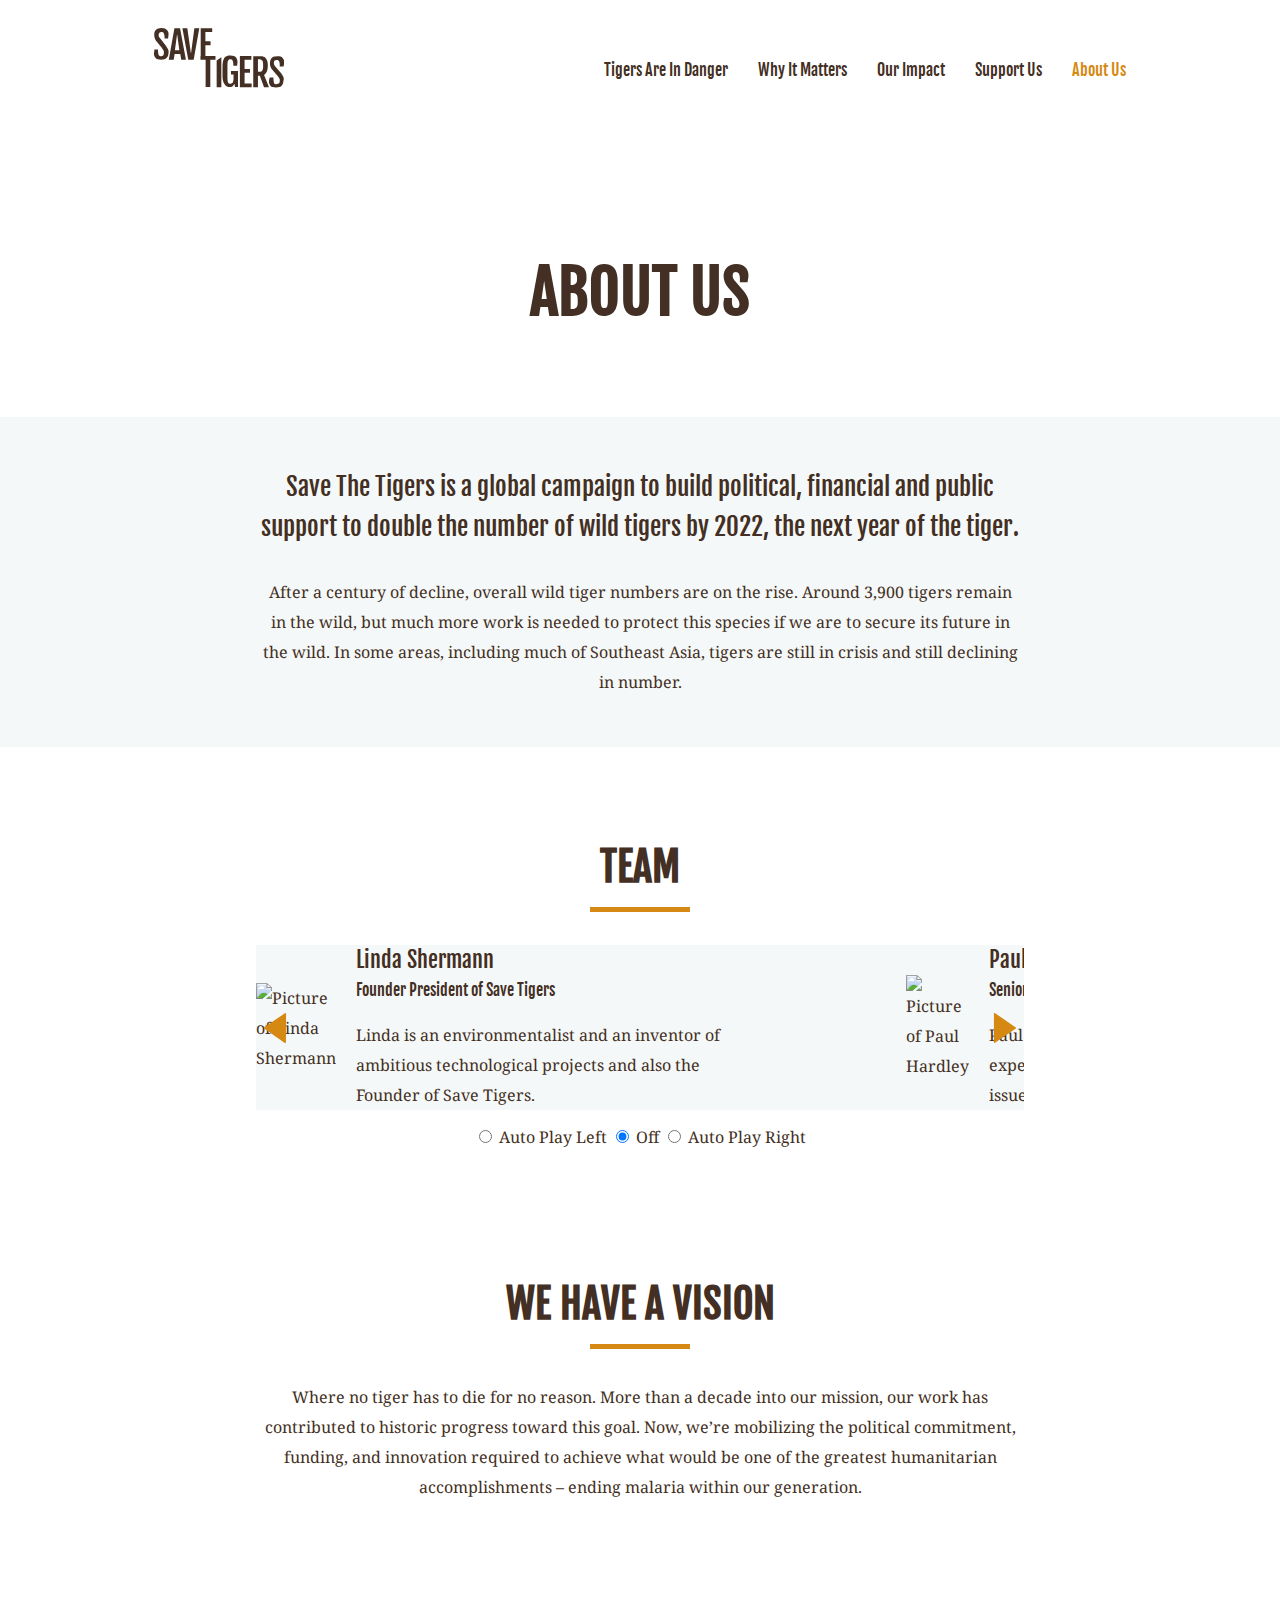
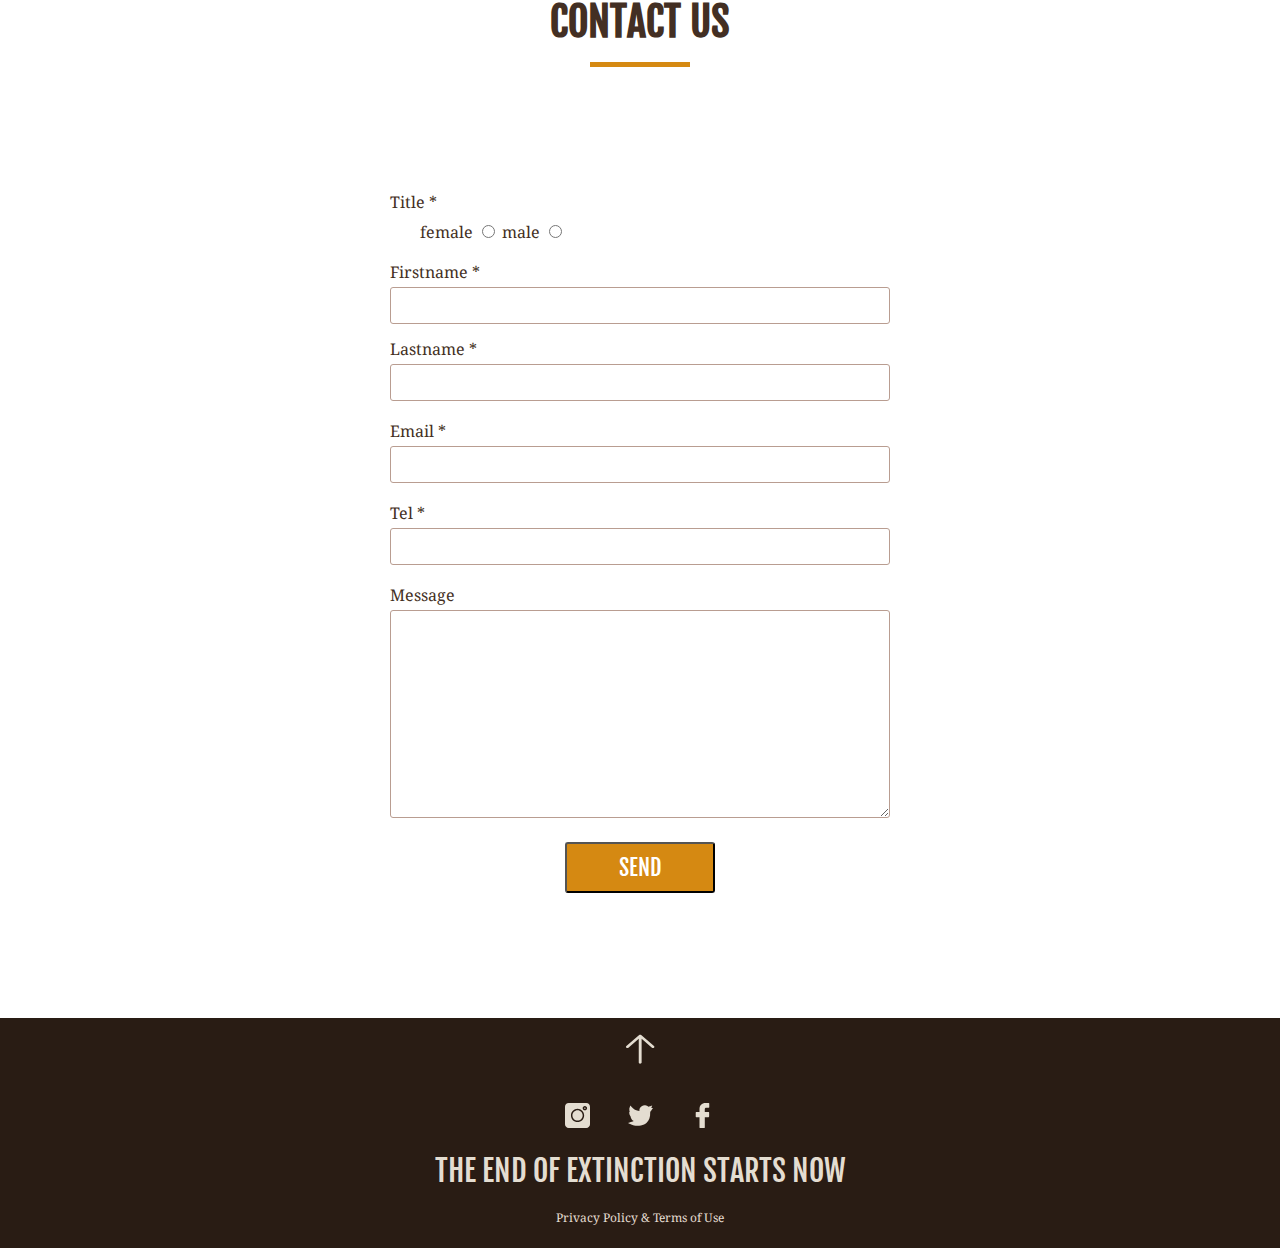
==== about_us.html @ 1b402d07 "first commit" ====
<!DOCTYPE html>
<html lang="en">
<head>
    <meta charset="UTF-8">
    <meta name="viewport" content="width=device-width, initial-scale=1.0">
    <meta http-equiv="X-UA-Compatible" content="ie=edge">
    <title>Save The Tigers - About Us</title>
    <link rel="stylesheet" href="CSS/style.css">
    <link href="https://fonts.googleapis.com/css?family=Noto+Serif&display=swap" rel="stylesheet">
</head>
<body>
    <header>
        <div class="header-sticky">
            <nav class="flexbox_webnav wrapper navbar">
                <div class="nav_flexbox">
                    <a href="index.html">
                        <svg class="logo logo_header" version="1.1" id="Layer_a" xmlns="http://www.w3.org/2000/svg" x="0" y="0" viewBox="0 0 55.4 25.5" xml:space="preserve"><style>.st0{fill:#422f22}</style><path class="st0" d="M5.9 8.9c-.2-.5-.6-1-1-1.6L2.6 4.4l-.3-.3c0-.2-.1-.3-.2-.4 0-.1-.1-.3-.1-.4v-.5c0-.4.1-.6.3-.8s.5-.3.9-.3c.5 0 .8.2 1 .6.2.4.3.9.3 1.6v.6H6c0-.4.1-.6.1-.9 0-.2.1-.5.1-.8 0-.3 0-.7-.1-1-.2-.3-.3-.6-.6-.9C5.3.6 5 .4 4.6.2 4.2.1 3.7 0 3.1 0c-.5 0-.9.1-1.3.2S1.1.6.8.8c-.3.3-.5.6-.6 1-.1.4-.1.8-.1 1.2 0 .6.1 1.1.3 1.6.2.5.5 1 .9 1.4l2.1 2.5c.1.3.3.5.4.7.1.2.2.3.3.5s.1.3.1.5v.6c0 .4-.1.7-.3.9s-.5.3-.9.3c-.2 0-.5 0-.6-.1-.2-.1-.3-.2-.4-.4-.1-.2-.2-.4-.2-.7 0-.3-.1-.6-.1-1v-.6H.2c-.1.3-.1.5-.1.8-.1.2-.1.5-.1.8 0 .4 0 .7.1 1 .1.3.3.6.5.9.2.3.6.5 1 .6s.9.2 1.5.2c.5 0 .9-.1 1.3-.2s.7-.3 1-.6c.3-.3.5-.6.6-1 .1-.4.2-.8.2-1.3.1-.5 0-1-.3-1.5zM8.7.1L6.3 13.5h2.1l.4-2.4h2.4l.4 2.4h2L11.1.1H8.7zm.2 9.4l.9-6.6h.1l.9 6.6H8.9zM15.8 10.7h-.1L14.2.1h-2.1l2.5 13.4h2.3L19.3.1h-2.1zM24.9 11.9h-3V7.3h2.2V5.7h-2.2v-4h2.9V.1h-4.9v11.8h-.1v1.6H22v11.7h2V13.5h2.2v-1.6h-1.3zM26.7 25.3h2V12.5l-2 1.4zM32.9 19.8h1v1.7c0 .3 0 .6-.1.9 0 .3-.1.5-.2.7-.1.2-.2.4-.4.5-.2.1-.4.2-.6.2-.2 0-.4 0-.6-.1-.2-.1-.3-.2-.4-.4-.1-.2-.2-.4-.2-.7 0-.3-.1-.6-.1-1v-6c0-.4 0-.8.1-1.1 0-.3.1-.5.2-.7.1-.2.2-.3.4-.4.2-.1.3-.1.6-.1.8 0 1.2.7 1.2 2.2v.6h1.6c.1-.3.1-.6.1-.8 0-.2.1-.5.1-.8 0-.4-.1-.8-.2-1.1s-.3-.6-.5-.9c-.2-.3-.5-.5-.9-.6-.4-.1-.8-.2-1.4-.2h-.7c-.3 0-.5.1-.8.2-.3.1-.5.2-.7.4-.2.2-.4.5-.6.8-.2.3-.3.7-.4 1.2s-.2 1.1-.2 1.7v4.7c0 .7.1 1.2.2 1.7s.2.9.4 1.2c.2.3.4.6.6.8.2.2.4.4.7.5.2.1.4.2.6.2.2 0 .4.1.5.1.5 0 .8-.1 1.2-.3.3-.2.6-.6.9-1.1l.2 1.3h1.3v-6.8h-3v1.5zM38.6 19.1h2.3v-1.6h-2.3v-4h2.9v-1.6h-4.9v13.4h5v-1.6h-3zM48.1 18.5c.3-.6.4-1.5.4-2.5v-.3c0-.6-.1-1.1-.2-1.5-.1-.4-.3-.8-.5-1.1-.2-.3-.5-.5-.7-.7-.3-.2-.6-.3-.9-.4H42.3v13.3h2v-5h.8l1.8 5H49L46.9 20c.5-.4.9-.8 1.2-1.5zm-1.6-2.1c0 .4 0 .8-.1 1.1-.1.3-.2.5-.3.7-.2.2-.3.3-.6.4-.2.1-.5.1-.9.1h-.3v-5.4h.3c.4 0 .7 0 .9.1.2.1.4.2.6.4.1.2.3.4.3.6s.1.5.1.9v1.1zM55.1 20.8c-.2-.5-.6-1-1-1.6l-2.4-2.8c-.1-.1-.2-.3-.3-.4-.1-.1-.1-.2-.2-.4-.1-.1-.1-.3-.1-.4v-.5c0-.4.1-.6.3-.8s.5-.3.9-.3c.5 0 .8.2 1 .6.2.4.3.9.3 1.6v.6h1.6c.1-.3.1-.6.2-.8 0-.2.1-.5.1-.8 0-.3 0-.7-.1-1-.1-.3-.3-.6-.5-.9-.2-.3-.5-.5-.9-.7-.4-.2-.9-.2-1.5-.2-.5 0-.9.1-1.3.2s-.7.4-1 .6c-.3.3-.5.6-.6 1-.1.4-.2.8-.2 1.2 0 .6.1 1.1.3 1.6.2.5.5 1 .9 1.4l2.1 2.5c.2.2.3.4.5.6.1.2.2.4.3.5s.1.3.1.5v.6c0 .4-.1.7-.3.9s-.7.4-1.1.4c-.2 0-.5 0-.6-.1-.2-.1-.3-.2-.4-.4-.1-.3-.2-.5-.2-.8 0-.3-.1-.6-.1-1v-.6h-1.6c-.1.3-.1.5-.2.8 0 .2-.1.5-.1.8 0 .4 0 .7.1 1 .1.3.3.6.5.9.2.3.6.5 1 .6s.9.2 1.5.2c.5 0 .9-.1 1.3-.2s.7-.3 1-.6c.3-.3.5-.6.6-1 .1-.4.2-.8.2-1.3.2-.4.1-1-.1-1.5z"/></svg>
                    </a>
                    
                    <div>
                        <a href="#" class="burger">
                            <svg class="burger_icon" version="1.1" id="Layer_b" xmlns="http://www.w3.org/2000/svg" x="0" y="0" viewBox="0 0 89.1 53.1" xml:space="preserve"><style>.st0{fill:#422f22}</style><path class="st0" d="M84.1 10H24c-2.8 0-5-2.2-5-5s2.2-5 5-5h60.1c2.8 0 5 2.2 5 5s-2.3 5-5 5zM84.1 53.1H43.2c-2.8 0-5-2.2-5-5s2.2-5 5-5h40.9c2.8 0 5 2.2 5 5s-2.3 5-5 5zM84.1 31.4H5c-2.8 0-5-2.2-5-5s2.2-5 5-5h79.1c2.8 0 5 2.2 5 5s-2.3 5-5 5z"/></svg>
                            <svg class="close_icon" height="512" viewBox="0 0 413.348 413.348" width="512" xmlns="http://www.w3.org/2000/svg"><path d="M413.348 24.354L388.994 0l-182.32 182.32L24.354 0 0 24.354l182.32 182.32L0 388.994l24.354 24.354 182.32-182.32 182.32 182.32 24.354-24.354-182.32-182.32z"/></svg>
                        </a>
                        <ol class="nav_points">
                            <li>
                                <a href="index.html">Tigers Are In Danger</a>
                            </li>
                            <li>
                                <a href="why_it_matters.html">Why It Matters</a>
                            </li>
                            <li>
                                <a href="our_impact.html">Our Impact</a>
                            </li>
                            <li>
                                <a href="#">Support Us</a>
                            </li>
                            <li>
                                <a href="about_us.html">About Us</a>
                            </li>
                        </ol>
                    </div>
                </div>

                <ul class="nav mainnav">
                    <li>
                        <a href="index.html">Tigers Are In Danger</a>
                    </li>
                    <li>
                        <a href="why_it_matters.html">Why It Matters</a>
                    </li>
                    <li>
                        <a href="our_impact.html">Our Impact</a>
                    </li>
                    <li>
                        <a href="#">Support Us</a>
                    </li>
                    <li>
                        <a href="about_us.html" class="current_site">About Us</a>
                    </li>
                </ul>
            </nav>
        </div>

        <div class="content"></div>
    </header>

    <main>
        <h1 class="h1_about_us">About Us</h1>
        <div class="text_highlight_background">
            <p class="wrapper text_center_width text_highlight">Save The Tigers is a global campaign to build political, financial and public support to double the number of wild tigers by 2022, the next year of the tiger.</p>
            <p class="wrapper text_center_width">After a century of decline, overall wild tiger numbers are on the rise. Around 3,900 tigers remain in the wild, but much more work is needed to protect this species if we are to secure its future in the wild. In some areas, including much of Southeast Asia, tigers are still in crisis and still declining in number.</p>
        </div>

        <h2 class="line_h2">Team</h2>

        <div class="slide_box">
            <svg class="prev j-prev" xmlns="http://www.w3.org/2000/svg" viewBox="0 0 42 42"><path d="M5.4 20.9c0 .3.1.6.4.8l28.9 20.2c.2.1.4.2.6.2s.3 0 .5-.1c.3-.2.5-.5.5-.9l.2-40c0-.4-.2-.7-.5-.9-.4-.2-.8-.1-1.1.1L5.8 20.1c-.2.2-.4.5-.4.8z" fill="#d58912"/></svg>
            <ul class="slide_list j-slide_list">
                <li class="li_flexbox page">
                    <img src="bilder/about_us/linda_shermann.jpeg" alt="Picture of Linda Shermann">
                    <div class="team_text">
                        <div class="team_name">Linda Shermann</div>
                        <div class="team_name_functions">Founder President of Save Tigers</div>
                        <p class="p_slider">Linda is an environmentalist and an inventor of ambitious technological projects and also the Founder of Save Tigers.
                        </p>
                    </div>
                </li>
                <li class="li_flexbox page">
                    <img src="bilder/about_us/paul_hardley.jpeg" alt="Picture of Paul Hardley">
                    <div class="team_text">
                        <div class="team_name">Paul Hardley</div>
                        <div class="team_name_functions">Senior Director of Forest and Climate</div>
                        <p class="p_slider">Paul Hardly has more than 15 years of experience working in environmental policy issues, particularly focusing on forests.
                        </p>
                    </div>
                </li>
                <li class="li_flexbox page">
                    <img src="bilder/about_us/julia_smith.jpeg" alt="Picture of Julia Smith">
                    <div class="team_text">
                        <div class="team_name">Julia Smith</div>
                        <div class="team_name_functions">Public Relation</div>
                        <p class="p_slider">Julia Smith is at the heart of Save Tigers public relations, which she manages with brio and elegance to form our ideas. 
                        </p>
                    </div>
                </li>
                <li class="li_flexbox page">
                    <img src="bilder/about_us/michael_dyson.jpeg" alt="Picture of Michael Dyson">
                    <div class="team_text">
                        <div class="team_name">Michael Dyson</div>
                        <div class="team_name_functions">Director, Climate, Communities and Wildlife</div>
                        <p class="p_slider">Michael Dyson is researching how wildlife and rural communities are being affected by changes in weather and climate.
                        </p>
                    </div>
                </li>
                <li class="li_flexbox page">
                    <img src="bilder/about_us/sarah_bleaker.jpeg" alt="Picture of Sarah Bleaker">
                    <div class="team_text">
                        <div class="team_name">Sarah Bleaker</div>
                        <div class="team_name_functions">Director, Wildlife Conservation</div>
                        <p class="p_slider">Sarah Bleaker researches and develops sensor based systems to detect poachers in protected areas to stop wildlife crime.
                        </p>
                    </div>
                </li>
                <li class="li_flexbox page">
                    <img src="bilder/about_us/lee_wilson.jpeg" alt="Picture of Lee Wilson">
                    <div class="team_text">
                        <div class="team_name">Lee Wilson</div>
                        <div class="team_name_functions">Lead Wildlife Scientist</div>
                        <p class="p_slider">As lead wildlife scientist, Lee Wilson investigates the ecological and economic issues that impact wildlife conservation.
                        </p>
                    </div>
                </li>
                <li class="li_flexbox page">
                    <img src="bilder/about_us/josh_mckindley.jpeg" alt="Picture of Josh McKindley">
                    <div class="team_text">
                        <div class="team_name">Josh McKindley</div>
                        <div class="team_name_functions">Director, U.S. Climate Campaigns</div>
                        <p class="p_slider">To build a broader base of support for climate action in the United States, Josh executes national climate campaigns.
                        </p>
                    </div>
                </li>
            </ul>
            <svg class="next j-next" xmlns="http://www.w3.org/2000/svg" viewBox="0 0 42 42"><path d="M36.1 20.2L7.1.2C6.8 0 6.4-.1 6 .1c-.3.2-.5.5-.5.9v40c0 .4.2.7.5.9.2.1.3.1.5.1s.4-.1.6-.2l29-20c.3-.2.4-.5.4-.8s-.2-.6-.4-.8z" fill="#d58912"/></svg>
        </div>

        <div class="radios">
            <input type="radio" id="autoplay_left" name="auto" class="j-autoplay-left" value="left">
            <label for="autoplay_left">Auto Play Left</label>
            <input type="radio" id="autoplay_off" class="j-autoplay-off" name="auto" checked>
            <label for="autoplay_off">Off</label>
            <input type="radio" id="autoplay_right" class="j-autoplay-right" name="auto" value="right">
            <label for="autoplay_right">Auto Play Right</label>
        </div> 

        <div class="section-margin">
            <h2 class="line_h2">We have a vision</h2>
            <p class="wrapper text_center_width">Where no tiger has to die for no reason. More than a decade into our mission, our work has contributed to historic progress toward this goal. Now, we’re mobilizing the political commitment, funding, and innovation required to achieve what would be one of the greatest humanitarian accomplishments – ending malaria within our generation.</p>
        </div>

        <h2 class="line_h2">Contact Us</h2>

        <form action="success_msg.html" class="jForm contact-form-flexbox section-margin section-margin-bottom" novalidate>  
                <div>
                    <p class="p_title">Title *</p>
                    <div class="title-wrapper" id="title-div">
                        <label for="female">female</label>
                        <input type="radio" name="title" id="female" value="f" class="radio-btn">

                        <label for="male">male</label>
                        <input type="radio" name="title" id="male" value="m" class="radio-btn">
                        <div class="title_div error-message-title"></div>
                    </div>
                </div>


                <div class="name-flexbox">
                    <div class="item-flexbox" id="firstname-div">
                        <label for="first_name">Firstname *</label>
                        <input type="text" name="first_name" id="first_name" value="" class="text_input">
                        <div class="firstname_div error-message-title"></div>
                    </div>

                    <div class="item-flexbox" id="lastname-div">
                        <label for="last_name">Lastname *</label>
                        <input type="text" name="last_name" id="last_name" value="" class="text_input">
                        <div class="lastname_div error-message-title"></div>
                    </div>
                </div>

                <div class="item-flexbox" id="email-div">
                    <label for="email">Email *</label>
                    <input type="email" name="email" id="email" value="" class="text_input">
                    <div class="email_empty_div error-message-title"></div>
                    <div class="email_valid_div error-message-title"></div>
                </div>

                <div class="item-flexbox" id="tel-div">
                    <label for="tel">Tel *</label>
                    <input type="tel" name="tel" id="tel" value="" class="text_input">
                    <div class="tel_empty_div error-message-title"></div>
                    <div class="tel_valid_div error-message-title"></div>
                </div>

                <div class="message-flexbox">
                    <label for="message">Message</label>
                    <textarea name="message" id="message" cols="30" rows="10"></textarea>
                </div>

                <div class="btn-flex">
                    <button class="btn_submit" type="submit">Send</button>
                </div>
        </form>
    

    </main>
    
    <footer>
        <a class="back_to_top_flex">
            <svg class="top_top_btn" version="1.1" id="Layer_c" xmlns="http://www.w3.org/2000/svg" x="0" y="0" viewBox="0 0 169 169" xml:space="preserve"><style>.st0{fill:#fff}</style><path class="st0" d="M131.8 77.5c1.9 1.6 1.9 4.2 0 5.8s-5 1.6-6.9 0L90 53.6v79.9c-.2 2.3-2.6 4.1-5.3 4-2.4.1-4.4-1.6-4.4-3.6V53.6L45.4 83.4c-1.9 1.6-5 1.6-6.9 0-1.9-1.6-1.9-4.2-.1-5.8l.1-.1 43.2-36.8c1.9-1.6 4.9-1.6 6.8 0l43.3 36.8z" id="left-arrow"/></svg>
        </a>
        <div class="footer_content_width">
            <div class="footer_icons_flex">
                <ul class="icons_flex">
                    <li>
                        <a href="index.html">
                            <svg version="1.1" id="Layer_d" xmlns="http://www.w3.org/2000/svg" x="0" y="0" viewBox="0 0 512 512" xml:space="preserve"><style>.st0{fill:#e4ddd1}</style><path class="st0" d="M437 0H75C33.6 0 0 33.6 0 75v362c0 41.4 33.6 75 75 75h362c41.4 0 75-33.6 75-75V75c0-41.4-33.6-75-75-75zM257 390c-74.4 0-135-60.6-135-135s60.6-135 135-135 135 60.6 135 135-60.6 135-135 135zm150-240c-24.8 0-45-20.2-45-45s20.2-45 45-45 45 20.2 45 45-20.2 45-45 45z"/><path class="st0" d="M407 90c-8.3 0-15 6.7-15 15s6.7 15 15 15 15-6.7 15-15-6.7-15-15-15zM257 150c-57.9 0-105 47.1-105 105s47.1 105 105 105 105-47.1 105-105-47.1-105-105-105z"/></svg>
                        </a>
                    </li>
                    <li>
                        <a href="index.html">
                            <svg xmlns="http://www.w3.org/2000/svg" viewBox="0 0 512 512"><path class="st0" d="M191 466c-22.1 0-44.9-1.8-67.9-5.4-40.4-6.3-81.3-27.5-92.8-33.8L0 410.3l32.8-10.8c35.9-11.8 57.7-19.1 84.8-30.6-27.1-13.1-47.9-36.7-58-67.2L52 278.5l6.3 1c-5.9-6-10.6-12.1-14.3-17.6-12.9-19.6-19.8-43.6-18.3-64.2l1.4-20.2 12.1 4.7c-5.1-9.7-8.8-20-11-30.8C23 125 27.4 97 40.7 72.5l10.6-19.4 14.1 17c44.7 53.6 101.2 85.5 168.4 94.8-2.7-18.9-.7-37.1 6.1-53.5 7.9-19 22-35.2 40.7-46.7 20.8-12.8 46-19 71-17.4 26.5 1.6 50.6 11.6 69.7 28.7 9.3-2.4 16.2-5 25.5-8.5 5.6-2.1 11.9-4.5 19.9-7.2l29.2-10.1-19.1 54.5 3.9-.3L512 103l-18.5 25.2c-1.1 1.4-1.3 1.9-1.7 2.4-1.5 2.2-3.3 5-28.7 38.9-6.3 8.5-9.5 19.5-8.9 31.1 2.2 44-3.1 83.7-16 118.2-12.2 32.6-31.1 60.6-56.2 83.2-31 27.9-70.6 47.1-117.6 56.8-23 4.8-47.8 7.2-73.4 7.2z" fill="#e4ddd1"/></svg>
                        </a>
                    </li>
                    <li>
                        <a href="index.html">
                            <svg xmlns="http://www.w3.org/2000/svg" viewBox="0 0 96.1 96.1"><path class="st0" d="M72.1 0H59.6c-14 0-23.1 9.3-23.1 23.7v10.9H24c-1.1 0-2 .9-2 2v15.8c0 1.1.9 2 2 2h12.5v39.9c0 1.1.9 2 2 2h16.4c1.1 0 2-.9 2-2v-40h14.7c1.1 0 2-.9 2-2V36.5c0-.5-.2-1-.6-1.4s-.9-.6-1.4-.6H56.8v-9.2c0-4.4 1.1-6.7 6.8-6.7H72c1.1 0 2-.9 2-2V2c0-1.1-.8-2-1.9-2z" fill="#e4ddd1"/></svg>
                        </a>
                    </li>
                </ul>
            </div>
            <div class="footer_text">
                <p class="footer_quote">The End of Extinction starts now</p>
                <a href="#">Privacy Policy & Terms of Use</a>
            </div>
        </div>
    </footer>

    <script src="js/main_about.js"></script>

</body>
</html>
---- CSS/style.css ----
@font-face {
    font-family: 'Fjalla';
    src: url('../Fonts/fjallaone-regular-webfont.woff2') format('woff2'),
        url('../Fonts/fjallaone-regular-webfont.woff') format('woff');
    font-style: normal;
    font-weight: 400;
}
/* -----------BASICS-----------  */

* {box-sizing: border-box;}

body, p {
    font-family: 'Noto Serif', serif;
    font-size: 16px;
    line-height: 30px;
    color: #432F23;
    margin: 0;
}

h1, h2, h3 {
    font-family: "Fjalla", sans-serif;
    text-transform: uppercase
}

h1 {
    font-size: 45px;
}

h2 {
    font-size: 25px;
    text-align: center;
    margin-top: 50px;
    line-height: 40px;
}

h2.line_h2::after {
    margin: 20px auto 20px auto;
    width: 100px;
    border-bottom: 5px solid #D58912;
    content: '';
    display: block;
}

h3 {
    font-size: 20px;
    text-align: center;
    margin-top: 35px;
}

.wrapper {
    max-width: 76%;
    margin: 0 auto;
}

.img_width {
    width: 100vw;
    height: auto;
}

.img_ipad {
    display: none;
}

.img_web {
    display: none;
}

.img_ipad_web {
    display:none;
}

.section-margin {
    margin-top: 40px;
}

.section-margin-bottom {
    margin-bottom: 40px;
}

.section-margin-bottom-home {
    margin-bottom: 40px;
}

.section-margin-success-msg {
    margin-top: 80px;
    margin-bottom: 80px;
}

ol li {
    list-style: none;
}


/* ---------------------------------NAVIGATION--------------------------------- */

.burger_icon {
    width: 50px;
    height: 50px;
    margin: 0;
}

.burger_icon path {
    fill: #432F23;
}

.close_icon {
    width: 50px;
    height: 50px;
    margin: 0;
    display: none;
}

.logo {
    width: 90px;
}

.logo_header path{
    fill: #432F23;
}

.nav_flexbox {
    display: flex;
    padding: 20px 0px;
    justify-content: space-between;
    align-items: center; 
    margin: 0 auto;
}

ul.nav {
    display: none;
}

/* ---------click nav-----------  */

.nav_points {
        position: absolute;
        right: 0;
        text-align: right;
        margin: 0;
        padding: 0;
        padding-right: 50px;
        top: 90px;
        width: 100%;
        display: inherit;
        background-color: white;
        max-height: 0;
        overflow: hidden;
        transition: max-height .5s ease-in-out;
        z-index: 100;
    }

.nav_points li {
    margin: 0;
}

.nav_points--open {
    max-height: 500px;

}

.nav_points a {
    display: inline-block;       
    text-align: right;
    font-family: "Fjalla", sans-serif;
    text-decoration: none;
    color: #432F23;
    font-size: 25px;
    padding: 10px 5px;
}

/* ---------sticky nav-----------  */

.header-sticky {
    background-color: #ffffff;
}

  /* Page content */
.content {
    padding: 3px;
}

/* wird mit JS beim scrollen hinzugefügt */
.sticky {
    position: fixed;
    right: 0;
    left: 0;
    top: 0;
    width: 100%;
}

.sticky + .content {
    padding-top: 100px;
}

/* ---------------------------------FOOTER--------------------------------- */


/* -----------backtotop btn----------- */

.top_top_btn {
    width: 50px;
}

.top_top_btn path:hover{
    fill:#D58912;
    cursor: pointer;
}

/* -----------Text----------- */

footer {
    background-color: #291C14;
    padding-top: 5px;
    padding-bottom: 15px;
}

footer div.footer_content_width {
    margin: 0 auto;
    width: 80%;
}

.footer_text {
    display: flex;
    flex-direction: column;
    margin-bottom: 0px;
}

.footer_text a {
    font-size: 12px;
    text-decoration: none;
    color: #e4ddd1;
    text-align: center;
    margin-top: 15px;
}

.footer_text a:hover {
    color: #D58912;
}

.footer_quote {
    font-family: "Fjalla", sans-serif;
    font-size: 25px;
    line-height: 35px;
    text-transform: uppercase;
    text-align: center;
    color: #e4ddd1;
}

.back_to_top_flex {
    display: flex;
    justify-content: center;
}

/* -----------Icons----------- */

.footer_icons_flex {
    display: flex;
    flex-direction: column;
    justify-content: center;
    align-items: center;
}

ul.icons_flex {
    display: flex;
    justify-content: space-between;
    width: 150px;
    padding: 0;
    margin-top: 30px;
}

.icons_flex li {
    list-style: none;
}

.icons_flex li a svg {
    width: 25px;
}

.icons_flex li a svg:hover .st0 {
    fill:#D58912;
}


/* ---------------------------------HOME SITE--------------------------------- */


.position_header_img {
    position: relative;
}

.position_header_h1 {
    position: absolute;
    top: 60px;
    left: 50px;
    max-width: 115px;
    line-height: 0px;
    color: #ffffff;
}

.home_h1_the {
    font-size: 20px;
    line-height: 80px;
}

.wrapper_climate_change {
    margin-top: 40px;
    margin-bottom: 40px;
}

.save_tigers_highlight {
    font-family: "Fjalla", sans-serif;
    font-size: 20px;
    text-transform: uppercase;
}

.p_margin_top {
    margin-top: 30px;
}

.global_status_text {
    background-color: #D58912;
    color: #ffffff;
    font-family: "Fjalla", sans-serif;
    padding: 30px 20px;
    max-width: 80%;
    margin: 0 auto;
}

.global_status_text h2 {
    margin: 0;
    line-height: 50px;
}

.statistic_nr_flex {
    display: flex;
    flex-direction: column;
    align-items: center;
    margin: 20px auto 20px auto;
}

.statistic_nr {
    font-size: 35px;
    text-align: right;
    width: 100px;
}

.statistic_year {
    font-size: 16px;
    text-align: right;
    width: 100px;
}

.statistic_text {
    color: #ffffff;
    font-family: "Fjalla", sans-serif;
    font-size: 16px;
    text-align: center;
}


.text_highlight_background {
    background-color: #F5F8F8;
    padding-top: 40px;
    padding-bottom: 40px;
}

.text_highlight {
    font-family: "Fjalla", sans-serif;
    font-size: 20px;
    text-align: center;
    margin-bottom: 20px;
    line-height: 35px;
}

/* ---------------------------------WHY IT MATTERS - SITE --------------------------------- */
    
.tiger_charismatic_flex div p.text_highlight {
    margin-top: 40px;
}

.h1_matters {
    text-align: center;
    max-width: 80%;
    line-height: 60px;
    margin: 0 auto;
}

  /* ---------------------------------ABOUT US - SITE--------------------------------- */

.h1_about_us {
    text-align: center;
    margin-top: 50px;
    margin-bottom: 50px;
}

 /* -----------Team----------- */

.prev {
    display: none;
}

.next {
    display: none;
}

.radios {
    display: none;
}

ul.slide_list li {
    list-style: none;
    margin-bottom: 40px;
}

.team_text{
    width: 80%;
}

.page img {
    width: 90%;
}

.team_name {
    font-family: "Fjalla", sans-serif;
    font-size: 22px;
}

.team_name_functions {
    font-family: "Fjalla", sans-serif;
    margin-bottom:15px;
}

/* -----------Contact Form----------- */

form {
    display: flex; 
    align-items: center;
    flex-direction: column;
  }

  p.p_title {
    text-align: left;
}

.title-wrapper {
    padding-left: 30px;
}

input, textarea {
    border: 1px solid #B99D91;
    border-radius: 3px;
    padding: 8px 8px;
    box-sizing: border-box;
  }
  
.btn_submit {
    background-color: #D58912;
    font-family:"Fjalla", sans-serif;
    color: #ffffff;
    font-size: 22px;
    border-radius: 3px;
    padding-top: 10px;
    padding-bottom: 10px;
    margin: 0 auto;
    margin-top: 10px;
    width: 290px;
    text-transform: uppercase;
} 

.item-flexbox {
    display: flex;
    flex-direction: column;
}

.contact-form-flexbox {
    display: flex;
    align-items: center;
}

.contact-form-flexbox div {
    width: 290px;
    margin-bottom: 5px;
}

.contact-form-flexbox div.message-flexbox textarea {
    width:290px;
}

.btn-flex {
    display: flex;
    align-items: center;
    justify-content: flex-end;
}

textarea, input {
    font-family: 'Noto Serif', serif;
    font-size: 14px;
}

/* -----------Error Form----------- */

.error input {
    border: 1px solid #AA2C57;
}

input.email-input {
    border: 1px solid #AA2C57;
}

input.tel-input {
    border: 1px solid #AA2C57;
}

.error select {
    border: #AA2C57 1px solid;
}

.error-message-title {
    color: #AA2C57;
}

.error-message-text {
    color: #AA2C57;
}

.error-message-text-empty {
    display: none;
    color:#AA2C57;
}

/* ---------------------------------SUCCESS MESSAGE - SITE--------------------------------- */

.h1_success_msg {
    text-align: center;
}

.text_center_success {
    text-align: center;
}

/* ---------------------------------WHY IT MATTERS - SITE--------------------------------- */


/* -----------Gallery----------- */

.img_gallery {
    width: auto;
}

article {
    padding: 24px;
    max-width: 80%;
    margin: 0 auto; 
}

.tn_list {
    list-style: none;
    display: flex;
    flex-wrap: wrap;
    justify-content: center;
    width: 100%;
    padding: 0;
    margin: 0;
    box-sizing: border-box;
}

.tn_list > li {
    box-sizing: border-box;
    padding: 0 12px 12px 0;
}

.tn_list > li:first-child {
    padding-left: 0;
}

.tn_list > li:last-child {
    padding-right: 0;
}

.tn_list > li img {
    height: 100px;
}

.overlay__cnt {
    position: fixed;
    width: 100vw;
    height: 100vh;
    top: 0;
    left: 0;
    display: flex;
    background-color: #F5F8F8;
    flex-direction: column;
    justify-content: center;
    align-items: center;
    color: #432F23;
    z-index: 1001;
}

.overlay__close_on_black {
    position: absolute;
    top: 0;
    left: 0;
    width: 100%;
    height: 100%;
    z-index: -1;
}

.overlay__close {
    position: absolute;
    top: 8px;
    right: 8px;
    width: 50px;
    height: 50px;
    line-height: 40px;
    text-align: center;
    cursor: pointer;
    padding-right: 30px;
}


.overlay__stage {
    width: 100%;
    height: calc(100% - 60px);
    box-sizing: border-box;
    display: flex;
    justify-content: center;
    align-items: center;
    pointer-events: none;
}

.overlay__stage img {
    max-width: 90%;
    max-height: 90%;
    box-shadow: 0px 0px 24px rgba(11, 8, 5, 0.75);
    pointer-events: all;
}

.overlay__nav {
    display: flex;
    flex-direction: row;
    height: 40px;
    width: 100%;
    justify-content: center;
}

.overlay__nav .tn_list {
    padding: 0 12px;
    height: 40px;
}

.overlay__nav .tn_list img {
    box-shadow: 0px 0px 2px rgba(11, 8, 5, 0.75);
    height: 40px;
}

.overlay__nav .tn_list img:hover {
    box-shadow: 0px 0px 6px rgba(11, 8, 5, 0.6);
    outline: 1px solid rgb(122, 120, 120);
}

.overlay__nav li.selected img {
    outline: 2px solid #D58912;
}

.overlay__prev, .overlay__next {
    height: 100%;
    display: flex;
    justify-content: center;
    align-items: center;
    text-align: center;
    font-size: 30px;
    cursor: pointer;
}
.overlay__prev:hover, .overlay__next:hover {
    font-weight: bold;
    color: #D58912;
}

/* ---------------------------------OUR IMPACT - SITE--------------------------------- */

.impact_header_h1 {
    display: flex;
    flex-direction: column;
    align-items: center;
}

.under_h1_impact p{
    font-family:"Fjalla", sans-serif;
    font-size: 20px;
    text-align:center;
}

/* -----------Slider----------- */


.impact_prev,
.impact_next {
    display:none;
}

.slide_list.slide_list_impact {
    display: flex;
    flex-direction: column;
    margin: 0 auto;
    padding: 0;
    width: 76%;
}

.div_slider h3 {
    display: block;
}

.slide_box_impact.section-margin-bottom {
    margin-bottom: 50px;
}

@media(min-width: 768px) {

    /* ---------------------------------BASICS--------------------------------- */

    h1 {
        font-size: 50px;
    }

    h2 {
        font-size:35px;
        margin-top: 70px;
    }

    h3 {
        font-size: 22px;
        margin-top: 40px;
    }

    .text_center_width {
        max-width: 550px;
        text-align: center;
    }

    .section-margin {
        margin-top: 70px;
    }
    .section-margin-bottom {
        margin-bottom: 70px;
    }

    .section-margin-bottom-home {
        margin-bottom: 0px;
    }

    .section-margin-success-msg {
        margin-top: 270px;
        margin-bottom: 270px;
    }
    

    /* ---------------------------------NAVIGATION--------------------------------- */

    .content {
        padding: 8px;
    }

    /* -----------click nav----------- */

    .nav_points {
        width: 40%;
        padding-right: 100px;
    }

    /* -----------Footer----------- */

    .footer_content_width {
        /* display: flex; */
        flex-direction: row-reverse;
        align-items: center;
        justify-content: space-around;
    }

    .footer_text {
        margin: 0;
    }

    .footer_quote {
        font-size: 20px;
    }

    /* ---------------------------------HOME --------------------------------- */

    .img_mobile {
        display: none;
    }

    .img_ipad {
        display: block;
    }

    .img_ipad_web {
        display: block;
    }

    .position_header_h1 {
        left: 100px;
    }

    .home_h1_the {
        font-size: 25px;
        line-height: 100px;
    }

    .btn_impact_flex {
        margin-top: 40px;
    }

    .statistic_nr_flex {
        margin: 50px auto 30px auto;
    }

    .statistic_nr {
        font-size: 60px;
        width: 150px;
    }

    .statistic_year {
        font-size: 20px;
        width: 150px;
        margin-top: 15px;
    }

    .global_status_text_img_flex {
        display: flex;
        width: 80%;
        margin: 0 auto;
        align-items: center;
        flex-direction: row-reverse;
        justify-content: center;
    }

    .global_status_text_img_flex img {
        width: 50%;
    }

    .global_status_text_img_flex div.global_status_text {
        height: 60%;
    }

    .global_status_text {
        margin: 0;
    }
    
    .text_highlight {
        font-size: 25px;
        margin-bottom: 25px;
        line-height: 40px;
    }

    .wrapper_climate_change {
        position:relative;
        margin-top: 70px;
        margin-bottom: 70px;
    }

    .text_climate_change {
        position:absolute;
        top:20px;
        left: 0;
        right:0;
        background-color: #ffffff;
        max-width: 620px;
        margin: 0 auto;
        padding: 20px 0px;
        text-align: center;
    }
    
    .text_climate_change p{
        margin: 0 auto;
    }

    .text_climate_change h3{
        margin-top: 0;
    }

    .wrapper_forest {
        position:relative;
    }
    
    .text_forest {
        position:absolute;
        top:0;
        left: 0;
        right:0;
        bottom: 0;
        background-color: #ffffff;
        max-width: 500px;
        margin: 0 auto;
        padding-left: 0px;
        padding-right: 0px;
        text-align: center;
        display: flex;
        flex-direction: column;
        justify-content: center;
    }

     /* ---------------------------------WHY IT MATTERS - SITE --------------------------------- */
    
    .tiger_charismatic_flex div p.text_highlight {
        margin-top: 70px;
    }

    .h1_matters {
        line-height: 60px;
        width: 65%;
        margin-top: 40px;
        text-align: center;
    }

    .matters_header_flexbox {
        display: flex;
        flex-direction: column;
        align-items: center;
    }
   
    /* ---------------------------------ABOUT US - SITE --------------------------------- */

    .h1_about_us {
        margin-top: 80px;
        margin-bottom: 80px;
    }

    /* -----------Slider - Team----------- */


    .p_slider {
        padding-right: 100px;
        min-width: 400px;
        max-width: 500px;   
    }

    .prev {
        display: block;
    }

    .next {
        display: block;
    }

    .radios {
        display: block;
    }

    .li_flexbox {
        display:flex;
        background-color: #F5F8F8; 
    }

    ul.slide_list li {
        margin-bottom: 0px;
    }

    .team_text{
        padding-left: 20px;
        width: 100%;
    }

    .p_slider {
        padding-right: 50px;
    }

    .page img {
        width: 40%;
    }

    /* -----------Slider----------- */

    .radios {
        padding: 12px;
        text-align: center;
    }

    .slide_box {
        overflow: hidden;
        margin: 0 auto;
        position: relative;
        width: 90%;
    }

    ul.slide_list {
        height: 100%;
        overflow: hidden;
        margin: 0;
        padding: 0;
    }
    .prev {
        position: absolute;
        width: 30px;
        height: 30px;
        top: calc(50% - 15px);
        left: 4px;
        z-index: 2; 
    }
    .next {
        position: absolute;
        width: 30px;
        height: 30px;
        top: calc(50% - 15px);
        right: 4px;
        z-index: 2;
    }
    .slide_list {
        position: relative;
        display: flex;
        height: 100%;
        left: 0;
    }
    .slide_list--transition-on {
        transition: left .5s ease-in-out;
    }

    .page {
        float: left;
        flex-grow: 1;
        display: flex;
        justify-content: space-between;
        align-items: center;
    }

    /* -----------Contact Form----------- */

    
    .contact-form-flexbox div {
        width: 500px;
        margin-bottom: 5px;
    }

    .contact-form-flexbox div.message-flexbox textarea {
        width:500px;
    }

    .btn_submit {
        width: 150px;
      }

    /* ---------------------------------OUR IMPACT - SITE --------------------------------- */

    .impact_header_h1 {
        display: flex;
        flex-direction: column;
        align-items: flex-start;
        max-width: 35%;
    }

    .impact_header_h1 h1 {
        line-height: 60px;
        margin-bottom: 20px;
    }

    .under_h1_impact p{
        font-family:"Fjalla", sans-serif;
        font-size: 20px;
        text-align:left;
    }

    .impact_header_img {
        width: 45%;
    }

    .flexbox_header_our_mission {
        display: flex;
        flex-direction: row-reverse;
        align-items: center;
        justify-content: space-between;
        max-width: 80%;
        margin: 0 auto;
        margin-top: 50px;
    }

    .flexbox_header_our_mission img {
        max-width: 55%;
        margin:0;
    }

    .slide_box_impact.section-margin {
        margin-top: 30px;
    }

    .slider_p_impact {
        text-align: center;
    }
    
}



@media(min-width: 1140px) {

     /* ---------------------------------BASICS--------------------------------- */

     h1 {
        font-size: 60px;
    }

    h2 {
        font-size: 40px;
        margin-top: 100px;
    }

    h3 {
        font-size: 30px;
    }

    .img_ipad {
        display: none;
    }

    .img_web {
        display: block;
    }

    .text_center_width {
        max-width: 760px;
    }

    .section-margin {
        margin-top: 120px;
    }
    .section-margin-bottom {
        margin-bottom: 120px;
    }

    .section-margin-bottom-home {
        margin-bottom:0;
    }

    .section-margin-success-msg {
        margin-top: 220px;
        margin-bottom: 220px;
    }

    /* ---------------------------------NAVIGATION--------------------------------- */

    .burger_icon{
        display:none;
    }

    .close_icon{
        display:none;
    }

    .logo {
        width: 130px;
    }

    .content {
        padding: 16px;
    }

    ul.nav {
        display: block;
        list-style: none;
        display: flex;
        margin: 0;
        justify-content: space-between;
        padding-top: 55px;
        padding-bottom: 40px;
    }

    ul.nav li a:hover {
        color: #D58912;
    }

    .nav_flexbox {
        margin: 0;
    }

    .flexbox_webnav {
        display: flex;
        margin: 0 auto;
        justify-content: space-between;
    }

    ul.nav li a {
        text-decoration: none;
        color: #432F23;
        font-family: "Fjalla", sans-serif;
        font-size: 16px;
        padding-left: 30px;
    }

    ul.nav li a.current_site {
        color: #D58912;
    }


    /* ---------------------------------FOOTER--------------------------------- */

    .footer_quote {
        font-size: 30px;
    }

    /* ---------------------------------HOME--------------------------------- */


    .position_header_h1 {
        top: 80px;
        max-width: 500px;
    }

    .home_h1_the {
        font-size: 30px;
        line-height: 120px;
    }

    .statistic_nr_flex {
        margin: 50px auto 30px auto;
    }

    .statistic_nr {
        font-size: 80px;
        width: 200px;
    }

    .statistic_year {
        font-size: 30px;
        width: 200px;
        margin-top: 30px;
    }

    .statistic_text {
        font-size: 18px;
        text-align: left;
        max-width: 300px;
    }

    .text_highlight_background {
        padding-top: 50px;
        padding-bottom: 50px;
    }
    
    .text_highlight {
        margin-bottom: 30px;
    }

    .wildlife_trade_flex {
        display: flex;
        width: 80%;
        flex-direction: row-reverse;
        align-items: center;
        margin: 0 auto;
    }

    .wildlife_trade_flex_text {
        width: 50%;
        background-color: #F5F8F8;
        padding-top: 30px;
        padding-bottom: 50px;
    }

    .wildlife_trade_flex img.img_web {
        width: 50%;
    }
    
    .wrapper_climate_change {
        margin-top: 120px;
        margin-bottom: 120px;
    }

    .text_climate_change {
        top: auto;
        bottom: 50px;
        left: auto;
        right: 200px;
        max-width: 500px;
        /* padding: 40px; */
        text-align: left;
    }

    /* ---------------------------------WHY IT MATTERS - SITE --------------------------------- */

    .matters_header_flexbox {
        flex-direction: row-reverse;
        max-width: 80%;
        margin: 0 auto;
        justify-content: space-between;
    }

    .matters_header_flexbox img {
        max-width: 60%;
        margin: 0;
    }

    .h1_matters {
        line-height: 80px;
        margin-bottom: 0px;
        max-width: 35%;
        text-align: left;
    }

    .tiger_charismatic_flex {
        display: flex;
        justify-content: space-between;
        width: 80%;
        align-items: center;
        margin: 0 auto;
        margin-top: 120px;
    }
    
    .tiger_charismatic_flex img {
        max-width: 45%;
    }

    .tiger_charismatic_flex div p.text_highlight {
        text-align:left;
        margin-top: 0;
    }

    /* ---------------------------------OUR IMPACT - SITE--------------------------------- */


    .flexbox_header_our_mission {
        margin-top: 90px;
    }

    .flexbox_header_our_mission img {
        max-width: 60%;
    }


    /* -----------Slider Our Impact----------- */

    .slide_box_impact.section-margin {
        margin-top: 120px;
    }

    .impact_prev,
    .impact_next {
        display:block;
    }

    .slide_list.slide_list_impact {
        padding-left: 50px;
    }

    .div_slider h3 {
        display: inline-block;
    }

    .slide_list.slide_list_impact {
        flex-direction: row;
        margin: 0;
        width: 100%;
    }

    .slide_box.slide_box_impact {
        width: 55%;
    }

    .li_slider_impact {
        list-style: none;
        display: flex;
        flex-direction: column;
        align-items: center;
        padding-right: 100px;
        background-color: #F5F8F8;
    }

    .div_slider h3 {
        width: 100%;
        text-align: center;
    }
    
    .slider_p_impact {
        width: 500px;
        text-align: center;
    }
    
    .impact_next {
        width: 50px;
        position: absolute;
        width: 30px;
        height: 30px;
        top: calc(50% - 55px);
        right: 4px;
        z-index: 2;
    }
    
    .impact_prev {
        width: 50px;
        position: absolute;
        width: 30px;
        height: 30px;
        top: calc(50% - 55px);
        left: 4px;
        z-index: 2; 
    }

    /* ---------------------------------ABOUT US - SITE--------------------------------- */

    .h1_about_us {
        margin-top: 120px;
        margin-bottom: 110px;
    }

    /* -----------Slider - Team----------- */

    .slide_box {
        width: 60%;
    }

    .p_slider {
        padding-right: 170px;
        min-width: 550px;
        max-width: 700px; 
    }

}
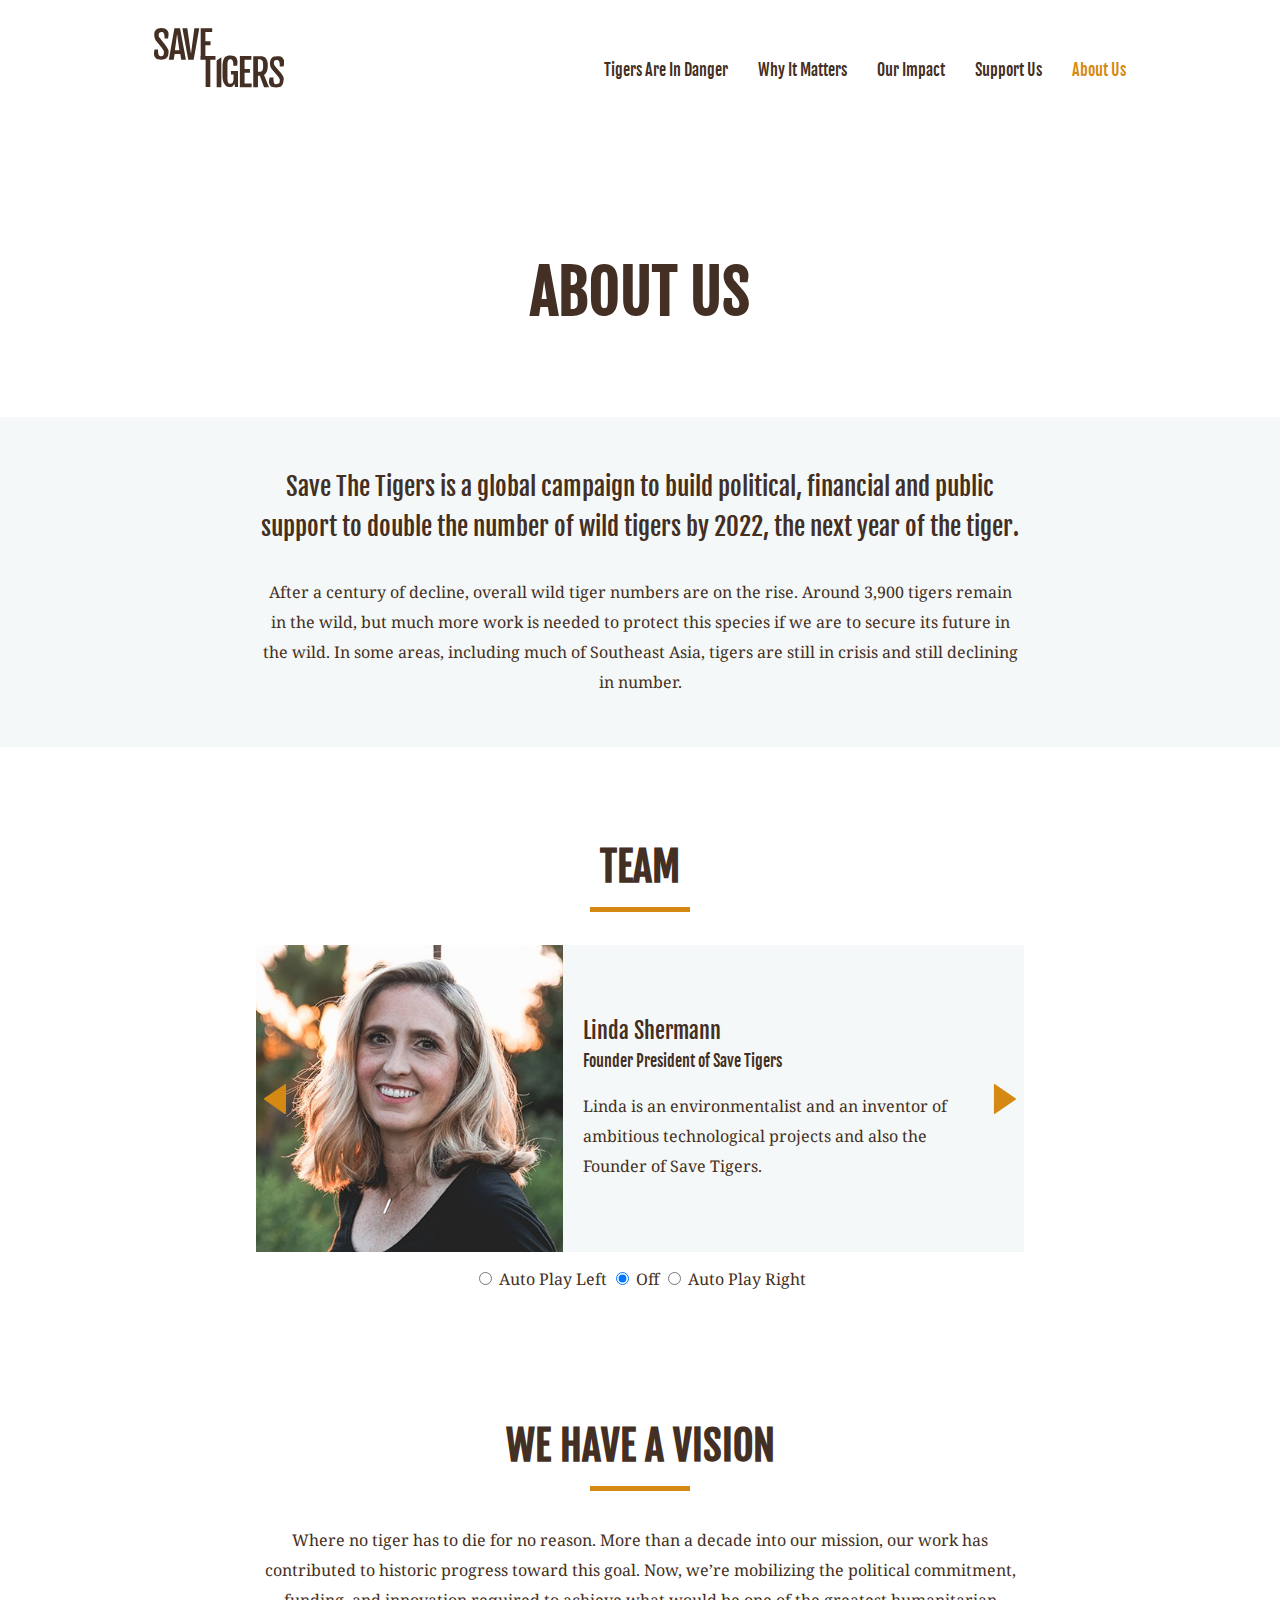
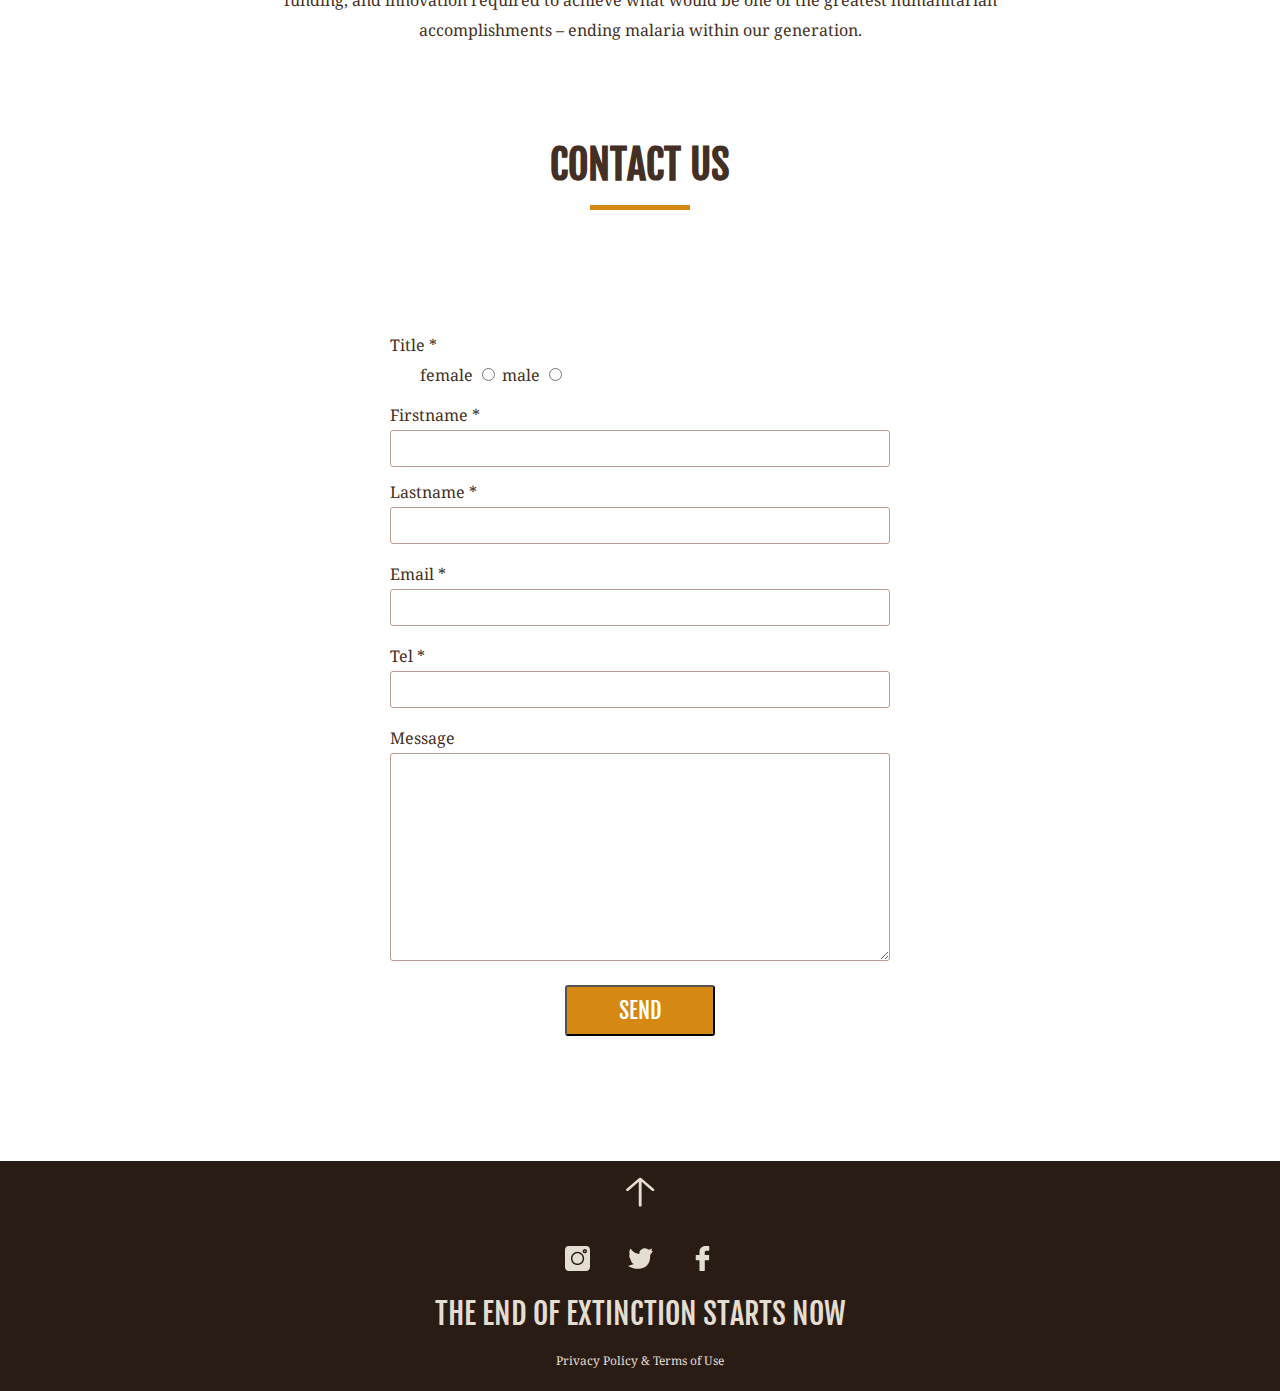
==== commit 63195b31: "ordnernamen in den restlichen files geändert" ====
--- a/about_us.html
+++ b/about_us.html
@@ -78,7 +78,7 @@
             <svg class="prev j-prev" xmlns="http://www.w3.org/2000/svg" viewBox="0 0 42 42"><path d="M5.4 20.9c0 .3.1.6.4.8l28.9 20.2c.2.1.4.2.6.2s.3 0 .5-.1c.3-.2.5-.5.5-.9l.2-40c0-.4-.2-.7-.5-.9-.4-.2-.8-.1-1.1.1L5.8 20.1c-.2.2-.4.5-.4.8z" fill="#d58912"/></svg>
             <ul class="slide_list j-slide_list">
                 <li class="li_flexbox page">
-                    <img src="bilder/about_us/linda_shermann.jpeg" alt="Picture of Linda Shermann">
+                    <img src="Bilder/about_us/linda_shermann.jpeg" alt="Picture of Linda Shermann">
                     <div class="team_text">
                         <div class="team_name">Linda Shermann</div>
                         <div class="team_name_functions">Founder President of Save Tigers</div>
@@ -87,7 +87,7 @@
                     </div>
                 </li>
                 <li class="li_flexbox page">
-                    <img src="bilder/about_us/paul_hardley.jpeg" alt="Picture of Paul Hardley">
+                    <img src="Bilder/about_us/paul_hardley.jpeg" alt="Picture of Paul Hardley">
                     <div class="team_text">
                         <div class="team_name">Paul Hardley</div>
                         <div class="team_name_functions">Senior Director of Forest and Climate</div>
@@ -96,7 +96,7 @@
                     </div>
                 </li>
                 <li class="li_flexbox page">
-                    <img src="bilder/about_us/julia_smith.jpeg" alt="Picture of Julia Smith">
+                    <img src="Bilder/about_us/julia_smith.jpeg" alt="Picture of Julia Smith">
                     <div class="team_text">
                         <div class="team_name">Julia Smith</div>
                         <div class="team_name_functions">Public Relation</div>
@@ -105,7 +105,7 @@
                     </div>
                 </li>
                 <li class="li_flexbox page">
-                    <img src="bilder/about_us/michael_dyson.jpeg" alt="Picture of Michael Dyson">
+                    <img src="Bilder/about_us/michael_dyson.jpeg" alt="Picture of Michael Dyson">
                     <div class="team_text">
                         <div class="team_name">Michael Dyson</div>
                         <div class="team_name_functions">Director, Climate, Communities and Wildlife</div>
@@ -114,7 +114,7 @@
                     </div>
                 </li>
                 <li class="li_flexbox page">
-                    <img src="bilder/about_us/sarah_bleaker.jpeg" alt="Picture of Sarah Bleaker">
+                    <img src="Bilder/about_us/sarah_bleaker.jpeg" alt="Picture of Sarah Bleaker">
                     <div class="team_text">
                         <div class="team_name">Sarah Bleaker</div>
                         <div class="team_name_functions">Director, Wildlife Conservation</div>
@@ -123,7 +123,7 @@
                     </div>
                 </li>
                 <li class="li_flexbox page">
-                    <img src="bilder/about_us/lee_wilson.jpeg" alt="Picture of Lee Wilson">
+                    <img src="Bilder/about_us/lee_wilson.jpeg" alt="Picture of Lee Wilson">
                     <div class="team_text">
                         <div class="team_name">Lee Wilson</div>
                         <div class="team_name_functions">Lead Wildlife Scientist</div>
@@ -132,7 +132,7 @@
                     </div>
                 </li>
                 <li class="li_flexbox page">
-                    <img src="bilder/about_us/josh_mckindley.jpeg" alt="Picture of Josh McKindley">
+                    <img src="Bilder/about_us/josh_mckindley.jpeg" alt="Picture of Josh McKindley">
                     <div class="team_text">
                         <div class="team_name">Josh McKindley</div>
                         <div class="team_name_functions">Director, U.S. Climate Campaigns</div>
@@ -246,7 +246,7 @@
         </div>
     </footer>
 
-    <script src="js/main_about.js"></script>
+    <script src="JS/main_about.js"></script>
 
 </body>
 </html>